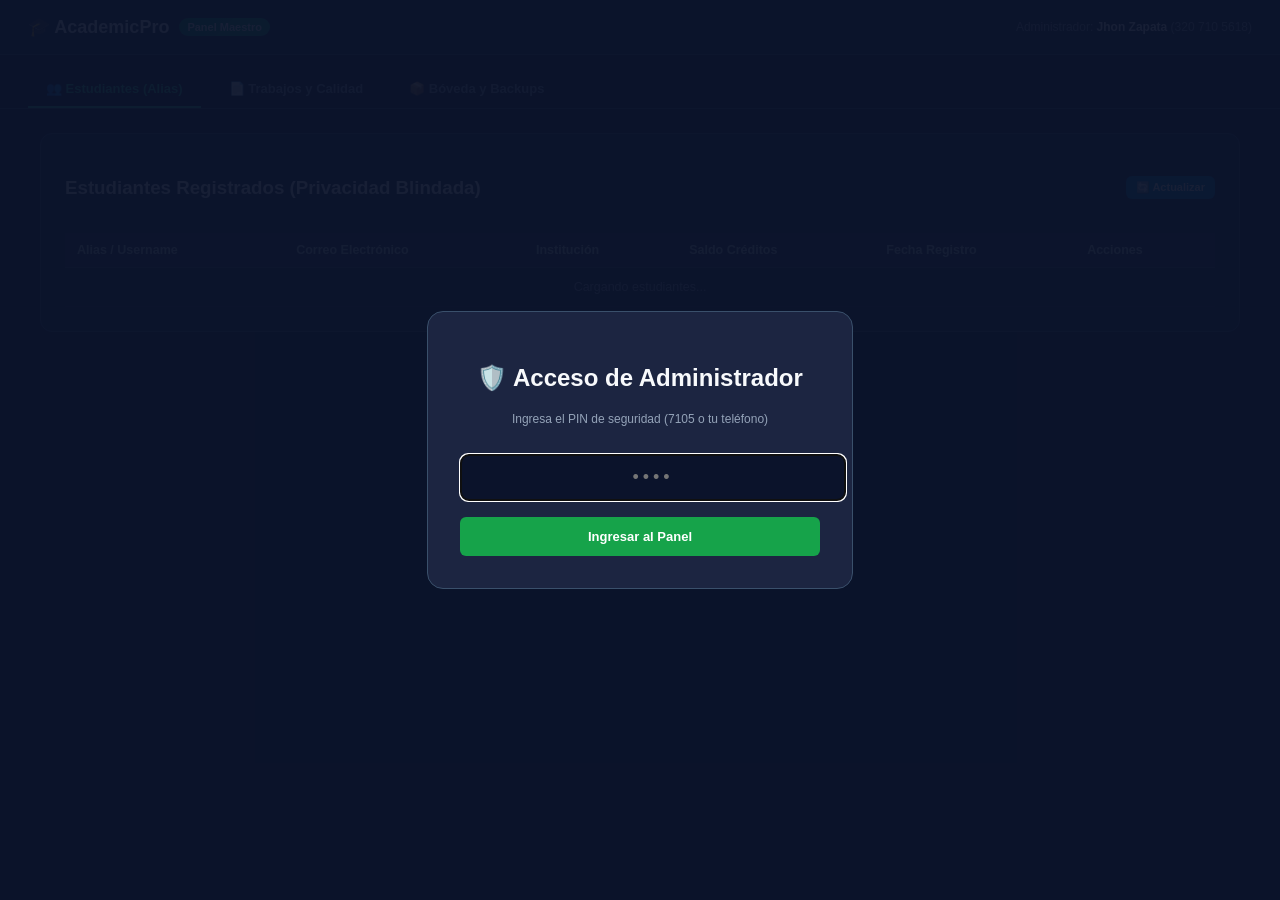
==== frontend/admin.html @ 02bbf758 "feat: navbar login redesign, executive color palette, anti-abuse auth, email notifications, and admi" ====
<!DOCTYPE html>
<html lang="es">
<head>
  <meta charset="UTF-8">
  <meta name="viewport" content="width=device-width, initial-scale=1.0">
  <title>Panel Administrativo - AcademicPro AI</title>
  <link rel="stylesheet" href="/static/css/style.css">
  <style>
    body.admin-body {
      background: #0B132B;
      color: #F8FAFC;
      font-family: -apple-system, BlinkMacSystemFont, "Segoe UI", Roboto, sans-serif;
      margin: 0;
      padding: 0;
      min-height: 100vh;
    }
    .admin-header {
      background: #1C2541;
      border-bottom: 1px solid #3A506B;
      padding: 16px 28px;
      display: flex;
      align-items: center;
      justify-content: space-between;
    }
    .admin-title {
      font-size: 18px;
      font-weight: 800;
      display: flex;
      align-items: center;
      gap: 10px;
    }
    .admin-title span.badge {
      background: linear-gradient(135deg, #059669, #10B981);
      color: #FFFFFF;
      font-size: 11px;
      padding: 3px 8px;
      border-radius: 12px;
      font-weight: 800;
    }
    .admin-tabs {
      display: flex;
      gap: 10px;
      padding: 16px 28px 0;
      border-bottom: 1px solid #3A506B;
    }
    .admin-tab {
      background: transparent;
      border: none;
      color: #94A3B8;
      font-weight: 700;
      font-size: 13px;
      padding: 10px 18px;
      cursor: pointer;
      border-bottom: 2px solid transparent;
    }
    .admin-tab.active {
      color: #34D399;
      border-bottom-color: #34D399;
    }
    .admin-container {
      max-width: 1200px;
      margin: 24px auto;
      padding: 0 20px;
    }
    .admin-card {
      background: #1C2541;
      border: 1px solid #3A506B;
      border-radius: 12px;
      padding: 24px;
      margin-bottom: 24px;
    }
    table.admin-table {
      width: 100%;
      border-collapse: collapse;
      font-size: 12.5px;
    }
    table.admin-table th {
      text-align: left;
      padding: 10px 12px;
      background: rgba(255,255,255,0.05);
      color: #CBD5E1;
      border-bottom: 1px solid #3A506B;
    }
    table.admin-table td {
      padding: 12px;
      border-bottom: 1px solid rgba(255,255,255,0.05);
      color: #F8FAFC;
    }
    .btn-action-small {
      background: #0284C7;
      color: #FFF;
      border: none;
      padding: 5px 10px;
      border-radius: 6px;
      font-size: 11px;
      font-weight: 700;
      cursor: pointer;
      text-decoration: none;
      display: inline-block;
    }
    .btn-action-small.green {
      background: #16A34A;
    }
    .stat-grid {
      display: grid;
      grid-template-columns: repeat(auto-fit, minmax(200px, 1fr));
      gap: 16px;
      margin-bottom: 20px;
    }
    .stat-box {
      background: rgba(255,255,255,0.03);
      border: 1px solid #3A506B;
      padding: 16px;
      border-radius: 10px;
    }
    .stat-box .num {
      font-size: 24px;
      font-weight: 800;
      color: #34D399;
      margin-top: 4px;
    }
    /* Modal de PIN */
    .pin-overlay {
      position: fixed;
      top: 0; left: 0; right: 0; bottom: 0;
      background: rgba(11, 19, 43, 0.95);
      display: flex;
      align-items: center;
      justify-content: center;
      z-index: 99999;
    }
    .pin-box {
      background: #1C2541;
      border: 1px solid #3A506B;
      border-radius: 16px;
      padding: 32px;
      max-width: 360px;
      text-align: center;
    }
    .pin-box input {
      width: 100%;
      padding: 12px;
      margin: 16px 0;
      background: #0B132B;
      border: 1px solid #3A506B;
      color: #FFF;
      border-radius: 8px;
      font-size: 18px;
      text-align: center;
      letter-spacing: 4px;
    }
  </style>
</head>
<body class="admin-body">

  <!-- OVERLAY DE BLOQUEO POR PIN -->
  <div class="pin-overlay" id="pin-modal">
    <div class="pin-box">
      <h2>🛡️ Acceso de Administrador</h2>
      <p style="font-size: 12px; color: #94A3B8;">Ingresa el PIN de seguridad (7105 o tu teléfono)</p>
      <input type="password" id="admin-pin-input" placeholder="••••" autofocus />
      <button class="btn-action-small green" style="width: 100%; padding: 12px; font-size: 13px;" onclick="unlockAdmin()">
        Ingresar al Panel
      </button>
      <p id="pin-error" style="color: #EF4444; font-size: 11px; margin-top: 10px; display: none;"></p>
    </div>
  </div>

  <header class="admin-header">
    <div class="admin-title">
      <span>🎓 AcademicPro</span>
      <span class="badge">Panel Maestro</span>
    </div>
    <div style="font-size: 12px; color: #94A3B8;">
      Administrador: <strong style="color: #FFF;">Jhon Zapata</strong> (320 710 5618)
    </div>
  </header>

  <nav class="admin-tabs">
    <button class="admin-tab active" onclick="switchAdminTab('tab-users')">👥 Estudiantes (Alias)</button>
    <button class="admin-tab" onclick="switchAdminTab('tab-tasks')">📄 Trabajos y Calidad</button>
    <button class="admin-tab" onclick="switchAdminTab('tab-vault')">📦 Bóveda y Backups</button>
  </nav>

  <main class="admin-container">
    <!-- PESTAÑA 1: ESTUDIANTES -->
    <div id="tab-users" class="admin-card">
      <div style="display: flex; justify-content: space-between; align-items: center; margin-bottom: 16px;">
        <h3>Estudiantes Registrados (Privacidad Blindada)</h3>
        <button class="btn-action-small" onclick="loadUsers()">🔄 Actualizar</button>
      </div>
      <table class="admin-table">
        <thead>
          <tr>
            <th>Alias / Username</th>
            <th>Correo Electrónico</th>
            <th>Institución</th>
            <th>Saldo Créditos</th>
            <th>Fecha Registro</th>
            <th>Acciones</th>
          </tr>
        </thead>
        <tbody id="users-tbody">
          <tr><td colspan="6" style="text-align: center; color: #94A3B8;">Cargando estudiantes...</td></tr>
        </tbody>
      </table>
    </div>

    <!-- PESTAÑA 2: TRABAJOS Y CALIDAD -->
    <div id="tab-tasks" class="admin-card" style="display: none;">
      <div style="display: flex; justify-content: space-between; align-items: center; margin-bottom: 16px;">
        <h3>Supervisión de Calidad (Word APA 7 + Excel)</h3>
        <button class="btn-action-small" onclick="loadTasks()">🔄 Actualizar</button>
      </div>
      <table class="admin-table">
        <thead>
          <tr>
            <th>Título de la Tarea</th>
            <th>Usuario / Correo</th>
            <th>Modalidad</th>
            <th>Auditoría APA 7</th>
            <th>Descargas de Soporte</th>
          </tr>
        </thead>
        <tbody id="tasks-tbody">
          <tr><td colspan="5" style="text-align: center; color: #94A3B8;">Cargando tareas...</td></tr>
        </tbody>
      </table>
    </div>

    <!-- PESTAÑA 3: BÓVEDA Y BACKUPS -->
    <div id="tab-vault" class="admin-card" style="display: none;">
      <h3>Gestión de Almacenamiento y Plantillas</h3>
      <p style="font-size: 12px; color: #94A3B8; margin-bottom: 20px;">
        Monitorea el espacio de almacenamiento de la capa gratuita de Supabase (1.024 MB) y descarga copias de respaldo en ZIP.
      </p>

      <div class="stat-grid" id="vault-stats-grid">
        <div class="stat-box">
          <span style="font-size: 11px; color: #94A3B8;">Espacio Usado</span>
          <div class="num" id="stat-mb-used">0.0 MB</div>
        </div>
        <div class="stat-box">
          <span style="font-size: 11px; color: #94A3B8;">Límite Gratuito</span>
          <div class="num">1.024 MB</div>
        </div>
        <div class="stat-box">
          <span style="font-size: 11px; color: #94A3B8;">Plantillas Excel</span>
          <div class="num" id="stat-excel">0</div>
        </div>
        <div class="stat-box">
          <span style="font-size: 11px; color: #94A3B8;">Guías PDF</span>
          <div class="num" id="stat-pdf">0</div>
        </div>
      </div>

      <div style="display: flex; gap: 12px; margin-top: 24px;">
        <a href="/api/admin/download-backup" class="btn-action-small green" style="padding: 10px 16px; font-size: 12px;">
          📥 Descargar Todo en Backup ZIP (.zip)
        </a>
        <button class="btn-action-small" style="padding: 10px 16px; font-size: 12px; background: #EF4444;" onclick="purgeOldFiles()">
          🧹 Liberar Espacio en la Nube (Mantener Gratis)
        </button>
      </div>
    </div>
  </main>

  <script>
    let currentAdminPin = "";

    async function unlockAdmin() {
      const pin = document.getElementById("admin-pin-input").value.trim();
      const err = document.getElementById("pin-error");
      try {
        const res = await fetch("/api/admin/verify-pin", {
          method: "POST",
          headers: { "Content-Type": "application/json" },
          body: JSON.stringify({ pin: pin })
        });
        if (res.ok) {
          currentAdminPin = pin;
          document.getElementById("pin-modal").style.display = "none";
          loadUsers();
          loadVaultStats();
        } else {
          err.textContent = "PIN inválido. Intenta de nuevo.";
          err.style.display = "block";
        }
      } catch (e) {
        err.textContent = "Error conectando con el servidor.";
        err.style.display = "block";
      }
    }

    function switchAdminTab(tabId) {
      document.querySelectorAll(".admin-tab").forEach(t => t.classList.remove("active"));
      document.querySelectorAll(".admin-card").forEach(c => c.style.display = "none");
      event.target.classList.add("active");
      document.getElementById(tabId).style.display = "block";
      if (tabId === 'tab-users') loadUsers();
      if (tabId === 'tab-tasks') loadTasks();
      if (tabId === 'tab-vault') loadVaultStats();
    }

    async function loadUsers() {
      const tbody = document.getElementById("users-tbody");
      try {
        const res = await fetch(`/api/admin/users?pin=${currentAdminPin}`);
        const data = await res.json();
        if (data.users && data.users.length > 0) {
          tbody.innerHTML = data.users.map(u => `
            <tr>
              <td><strong>👤 ${u.alias}</strong></td>
              <td>${u.email}</td>
              <td><span style="background: rgba(255,255,255,0.1); padding: 2px 6px; border-radius: 4px;">${u.institution}</span></td>
              <td><strong style="color: #34D399;">${u.balance} Créditos</strong></td>
              <td>${new Date(u.created_at).toLocaleDateString()}</td>
              <td>
                <button class="btn-action-small green" onclick="addCreditsPrompt('${u.email}')">+ Recargar</button>
              </td>
            </tr>
          `).join("");
        } else {
          tbody.innerHTML = `<tr><td colspan="6" style="text-align: center; color: #94A3B8;">Aún no hay estudiantes registrados.</td></tr>`;
        }
      } catch (e) {
        tbody.innerHTML = `<tr><td colspan="6" style="color: #EF4444;">Error al cargar estudiantes.</td></tr>`;
      }
    }

    async function loadTasks() {
      const tbody = document.getElementById("tasks-tbody");
      try {
        const res = await fetch(`/api/admin/tasks?pin=${currentAdminPin}`);
        const data = await res.json();
        if (data.tasks && data.tasks.length > 0) {
          tbody.innerHTML = data.tasks.map(t => `
            <tr>
              <td><strong>${t.title}</strong></td>
              <td>${t.email}</td>
              <td>${t.mode}</td>
              <td><span style="color: #4ADE80; font-weight: 700;">100% Certificado</span></td>
              <td>
                ${t.docx_filename ? `<a href="/api/generation/download/${t.docx_filename}" class="btn-action-small" target="_blank">📄 Word</a>` : ''}
                ${t.excel_filename ? `<a href="/api/generation/download/${t.excel_filename}" class="btn-action-small green" target="_blank" style="margin-left: 4px;">📊 Excel</a>` : ''}
              </td>
            </tr>
          `).join("");
        } else {
          tbody.innerHTML = `<tr><td colspan="5" style="text-align: center; color: #94A3B8;">Aún no se han generado tareas.</td></tr>`;
        }
      } catch (e) {
        tbody.innerHTML = `<tr><td colspan="5" style="color: #EF4444;">Error al cargar tareas.</td></tr>`;
      }
    }

    async function loadVaultStats() {
      try {
        const res = await fetch("/api/admin/storage-stats");
        const data = await res.json();
        document.getElementById("stat-mb-used").textContent = `${data.mb_used} MB (${data.pct_storage_used}%)`;
        document.getElementById("stat-excel").textContent = data.categories?.plantillas_excel || 0;
        document.getElementById("stat-pdf").textContent = data.categories?.guias_pdf || 0;
      } catch (e) {
        console.error("Error al cargar stats:", e);
      }
    }

    async function addCreditsPrompt(email) {
      const amount = prompt(`¿Cuántos créditos deseas agregarle a ${email}?`, "2");
      if (!amount || isNaN(amount)) return;
      try {
        const res = await fetch(`/api/admin/add-credits?pin=${currentAdminPin}`, {
          method: "POST",
          headers: { "Content-Type": "application/json" },
          body: JSON.stringify({ user_id_or_email: email, credits_amount: parseInt(amount) })
        });
        const data = await res.json();
        alert(data.message || "Créditos agregados con éxito.");
        loadUsers();
      } catch (e) {
        alert("Error al asignar créditos.");
      }
    }

    async function purgeOldFiles() {
      if (!confirm("¿Deseas eliminar de la nube los archivos temporales de más de 15 días? (Asegúrate de haber descargado tu backup en ZIP antes).")) return;
      try {
        const res = await fetch("/api/admin/purge-storage?days_to_keep=15", { method: "POST" });
        const data = await res.json();
        alert(data.message || "Limpieza completada.");
        loadVaultStats();
      } catch (e) {
        alert("Error al purgar almacenamiento.");
      }
    }
  </script>
</body>
</html>
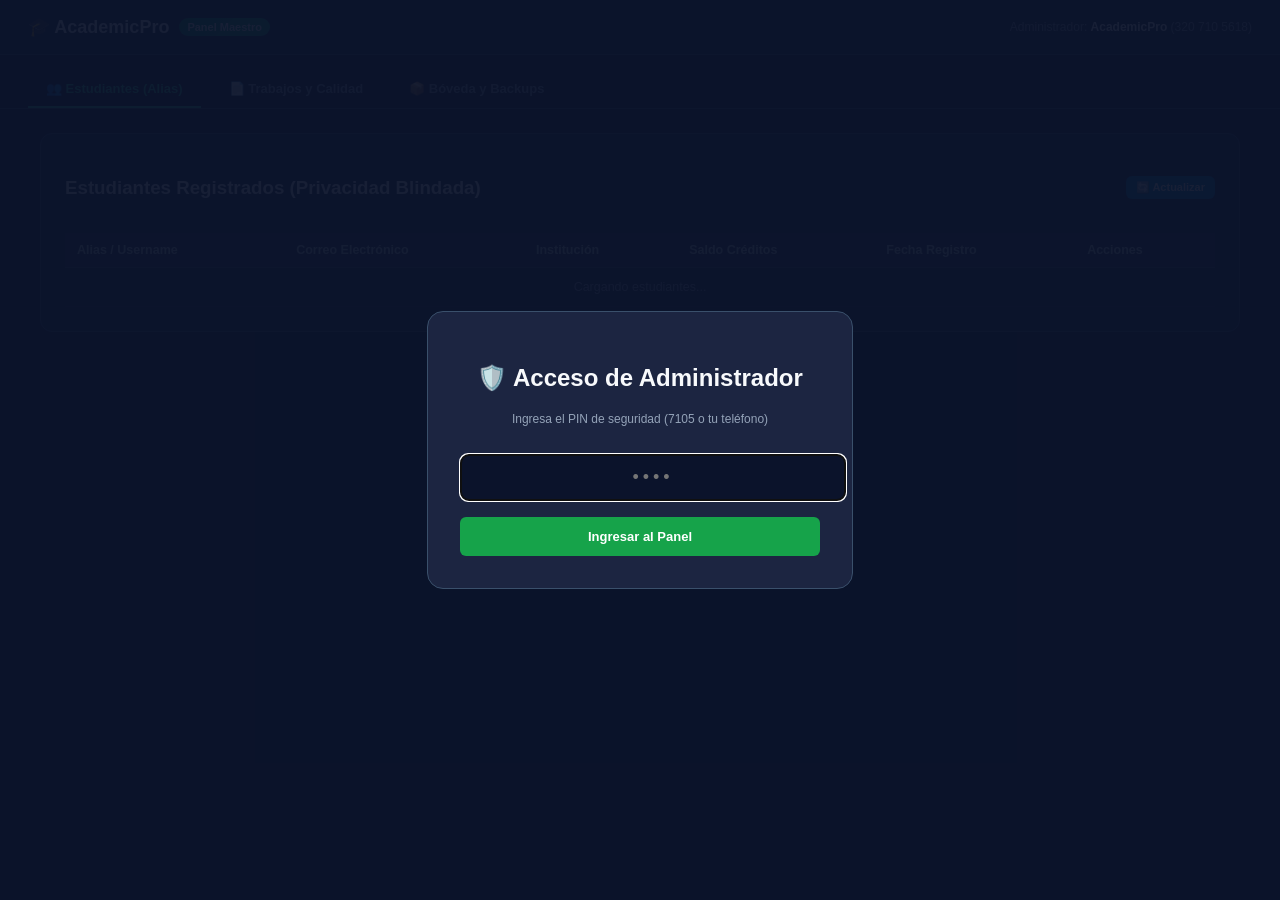
==== commit 261d317f: "style(auth): implement clean institutional login card and remove personal name brand" ====
--- a/frontend/admin.html
+++ b/frontend/admin.html
@@ -172,7 +172,7 @@
       <span class="badge">Panel Maestro</span>
     </div>
     <div style="font-size: 12px; color: #94A3B8;">
-      Administrador: <strong style="color: #FFF;">Jhon Zapata</strong> (320 710 5618)
+      Administrador: <strong style="color: #FFF;">AcademicPro</strong> (320 710 5618)
     </div>
   </header>
 
